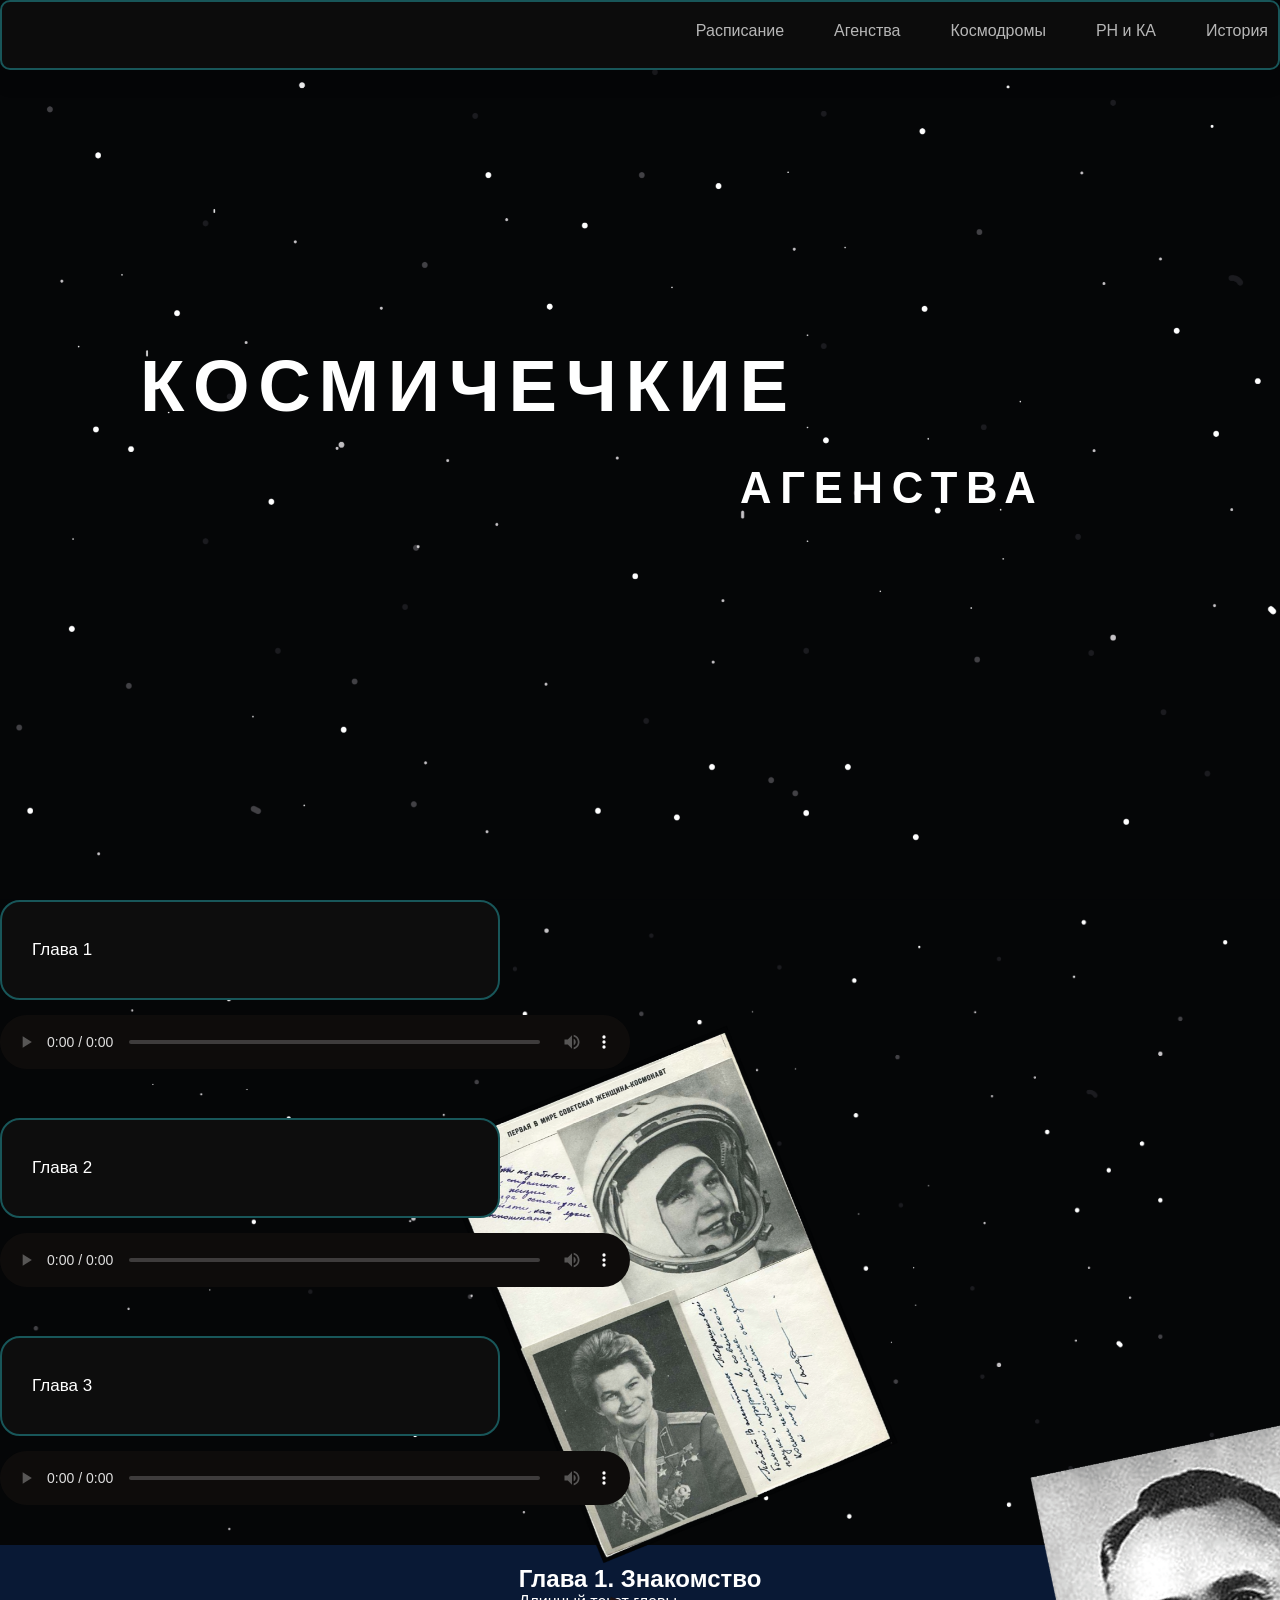
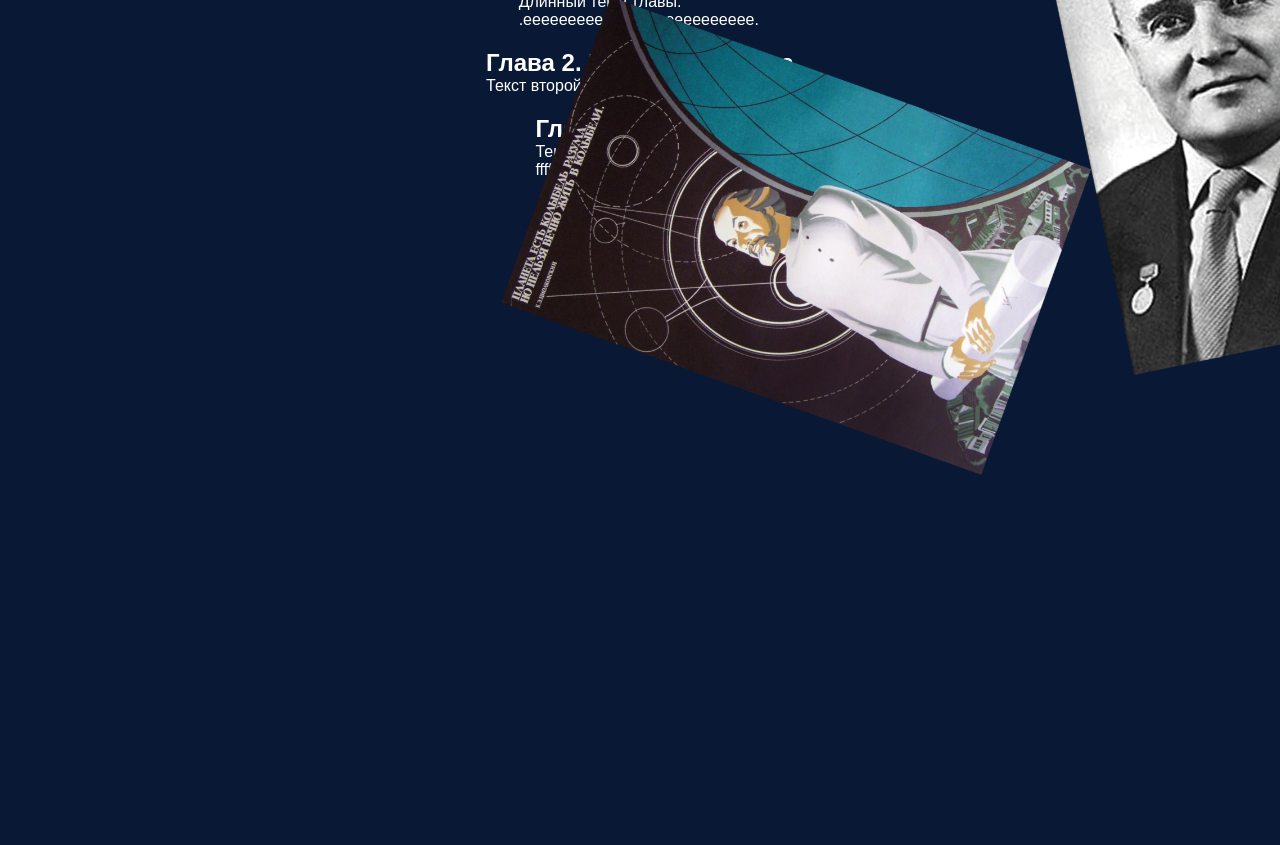
==== frontend/agency.html @ 894860f1 "first commit" ====
<!DOCTYPE html>
<html lang="en">


<head>
    <meta charset="UTF-8">
    <meta name="viewport" content="width=device-width, initial-scale=1.0">

    <title>Document</title>

    <link rel="stylesheet" href="css/history.css">
    <script src="frontend/js/app.js" defer></script>

</head>

<body>

    <nav class="navbar">
        <div class="container">
            <div class="navbar-wrap">
                <ul class="navbar-menu">
                    <li><a href="index.html">Расписание</a></li>
                    <li><a href="agency.html">Агенства</a></li>
                    <li><a href="kosmodrom.html">Космодромы</a></li>
                    <li><a href="ka.html">РН и КА</a></li>
                    <li><a href="history.html">История</a></li>

                </ul>
            </div>
        </div>
    </nav>

    <header class="main-header">
        <div class="layers">
            <div class="layer__header">
                <div class="layers__caption">Космичечкие</div>
                <div class="layers__title">Агенства</div>
            </div>
            <div class="layer layers__base" style="background-image: url(img/fon.png);"></div>

            <div class="layer layers__front" style="background-image: url(img/history.png);"></div>
        </div>
    </header>
    <header class="chapter-header">

        <div class="button-container">

            <div class="chapter-wrapper">
                <button class="chapter-btn" onclick="location.href='#chap1'">Глава 1</button>
                <audio controls>
                    <source src="audio/one.mp3" type="audio/mpeg">
                </audio>
            </div>

            <!-- Глава 2 -->
            <div class="chapter-wrapper">
                <button class="chapter-btn" onclick="location.href='#chap1'">Глава 2</button>
                <audio controls>
                    <source src="two.mp3" type="audio/mpeg">
                </audio>
            </div>
            <div class="chapter-wrapper">
                <button class="chapter-btn" onclick="location.href='#chap1'">Глава 3</button>
                <audio controls>
                    <source src="audio/one.mp3" type="audio/mpeg">
                </audio>
            </div>

            <div class="layer layers__hifon1" style="background-image: url(img/hifon1.png);"></div>
            <div class="layer layers__hifon2" style="background-image: url(img/hifon2.png);"></div>
            <div class="layer layers__hifon3" style="background-image: url(img/hifon3.png);"></div>
            <div class="layer layers__hifon4" style="background-image: url(img/hifon4.png);"></div>
        </div>
    </header>
    <div class="text">
        <div id="chap1" class="chapter">
            <h2>Глава 1. Знакомство</h2>
            <p>Длинный текст главы.<br>.eeeeeeeeeeeeeeeeeeeeeeeeee.</p>
        </div>

        <div id="chap2" class="chapter">
            <h2>Глава 2. Развитие сюжета</h2>
            <p>Текст второй главы...</p>
        </div>

        <div id="chap3" class="chapter">
            <h2>Глава 3. Развязка</h2>
            <p>Текст третьей главы<br>fffffff<br></p>
        </div>
    </div>
    <script src="frontend/js/audio.js"></script>
</body>

</html>
---- frontend/css/history.css ----
* {
    margin: 0;
    padding: 0;
    box-sizing: border-box;
}

:root {
    --index: calc(1vw + 1vh)
}

@font-face {
    font-family: raleway f;
    src: url(../fonts/raleway-regular.woff2);
}

@font-face {
    font-family: raleway f;
    src: url(../fonts/raleway-black.woff2);
    font-weight: 900;
}

body {
    background-color: #091935;
    background-size: cover;
    background-position: center;
    color: #fff;
    font-family: raleway_f, sans-serif;
    line-height: 1.;
    background-repeat: no-repeat;
}

.navbar {
    position: absolute;
    top: 0;
    left: 0;
    width: 100%;
    height: 70px;
    z-index: 10;
    background: transparent;
    background-color: #0c0c0c;
    box-shadow: 0 20px 10px rgba(0, 0, 0, .1);
    border: 2px solid #185659;
    border-radius: 10px;
}

.navbar-menu {
    margin-right: 10px;
    display: flex;
    justify-content: flex-end;
    align-items: center;
    list-style: none;
    gap: 50px;
    padding: 20px 0;
}

.logo {
    position: absolute;
    left: 20;
    top: 50%;
    z-index: 10;
}

.logo img {
    display: block;
    height: 50;
    width: auto;
}

.navbar-menu a {
    color: #fff;
    text-decoration: none;
    opacity: 0.7;
    font-family: inherit;
    transition: color 0.3s;
}

.navbar-menu a:hover {
    color: #ccc;
}

.button-container {
    position: relative;
    z-index: 2;
    background-image: url(../img/fon.png);
    background-size: cover;
    background-position: center;
    width: 100%;
    height: auto;

    display: flex;
    justify-content: flex-start;
    flex-direction: column;
    gap: 1vh;

}

.chapter-wrapper {
    display: flex;
    flex-direction: column;
    align-items: flex-start;
    gap: 15px;
    margin-bottom: 40px;
    width: 100%;
    height: auto;

}

audio {
    width: 70vh;
    filter: invert(100%);
    transform: translate3d(0, calc(var(--scrollTop) / -5), 0);

}

button {
    text-align: left;

    padding-left: 30px;
    font-family: raleway_f, sans-serif;
    font-size: 17px;
    background-color: #0d0d0d;
    border: 2px solid #185659;
    color: rgb(255, 255, 255);
    transform: translate3d(0, calc(var(--scrollTop) / -5), 0);
    width: 500px;
    /* Ширина */
    height: 100px;
    /* Высота */
    border-radius: 20px;
    /* небольшое скругление */
}


.text {
    display: flex;
    flex-direction: column;
    align-items: center;
    width: 100%;
    /* height: 100vh;  <-- УДАЛИТЕ ЭТУ СТРОКУ */
    min-height: 100vh;
    /* Используйте это, чтобы фон был минимум на весь экран */
    background-image: url(../img/fon.png);
    background-attachment: fixed;
    /* Чтобы фон красиво стоял, пока текст скроллится */
    background-size: cover;
}

h2 {
    color: white !important;
    /* Сделает заголовки белыми */
    display: block !important;
    /* Убедится, что они видны */
    margin-top: 20px;
    /* Добавит отступ сверху */
    font-family: Arial, sans-serif;
    /* Шрифт для чистоты */
    text-align: center;
    /* Центрирует текст */
    width: 100%;
}



/* Также настроим сам текст, чтобы он не прилипал к краям */
.content {
    background-color: #c2a375;
    /* Черный цвет с прозрачностью 60% */
    padding: 20px;
    /* Внутренние отступы, чтобы текст не лип к краям */
    border-radius: 10px;
    color: #000000;
    /* Чуть сероватый текст лучше читается на черном */
    line-height: 1.8;
    /* Увеличиваем межстрочный интервал */
    font-family: sans-serif;
     font-size: 18px;
    margin-bottom: 40px;
    /* Отступ между главами */
    white-space: pre-wrap;
    /* Сохраняет абзацы из текстового файла */
    
}

.main-header {
    position: relative;
}

.layers {
    height: 100vh;
    display: flex;
    align-items: center;
    justify-content: center;

    overflow: hidden;
    position: relative;
}

.layer {
    height: 100%;
    width: 100%;
    position: absolute;
    background-size: cover;
    background-position: center;
    will-change: transform;
    z-index: 2;
}

.layers__base {
    z-index: 0;
}

.layers__front {
    top: 200px;
    height: 400px;
    width: 400px;

    transform: translate3d(0, calc(var(--scrollTop) / -1), 0);
}

.layers__hifon1 {
    top: 80px;
    position: absolute;
    z-index: -1;
    object-fit: cover;
    width: 100%;
    height: 100vh;
    transform: translate3d(0, calc(var(--scrollTop) / -3), 0);
}

.layers__hifon2 {
    top: 300px;
    position: absolute;
    z-index: -1;
    object-fit: cover;
    width: 100%;
    height: 100vh;
    transform: translate3d(0, calc(var(--scrollTop) / -1.8), 0);
}

.layers__hifon3 {
    top: 70px;
    position: absolute;
    z-index: -1;
    object-fit: cover;
    width: 100%;
    height: 100vh;
    transform: translate3d(0, calc(var(--scrollTop) / -2.5), 0);
}

.layers__hifon4 {
    top: 200px;
    position: absolute;
    z-index: -1;
    object-fit: cover;
    width: 100%;
    height: 100vh;
    transform: translate3d(0, calc(var(--scrollTop) / -2), 0);
}

.layer__header {
    z-index: 1;
    transform: translate3d(0, calc(var(--scrollTop) / 2), 0);
    will-change: transform;
    text-transform: uppercase;
    font-weight: 900;
}

.layers__caption {
    position: absolute;
    top: -90px;
    left: -500px;
    font-size: calc(var(--index) / 0.3);
    letter-spacing: calc(var(--index) / 2.5);
    margin-top: calc(var(--index) * -0.75);
    transform: translate3d(calc(var(--scrollTop) / -3), calc(var(--scrollTop) / -1), 0);
}

.layers__title {
    position: absolute;
    top: 30px;
    left: 100px;
    font-size: calc(var(--index) / 0.5);
    letter-spacing: calc(var(--index) / 2.5);
    margin-top: calc(var(--index) * -0.75);
    transform: translate3d(calc(var(--scrollTop) / 1), calc(var(--scrollTop) / -1), 0);
}
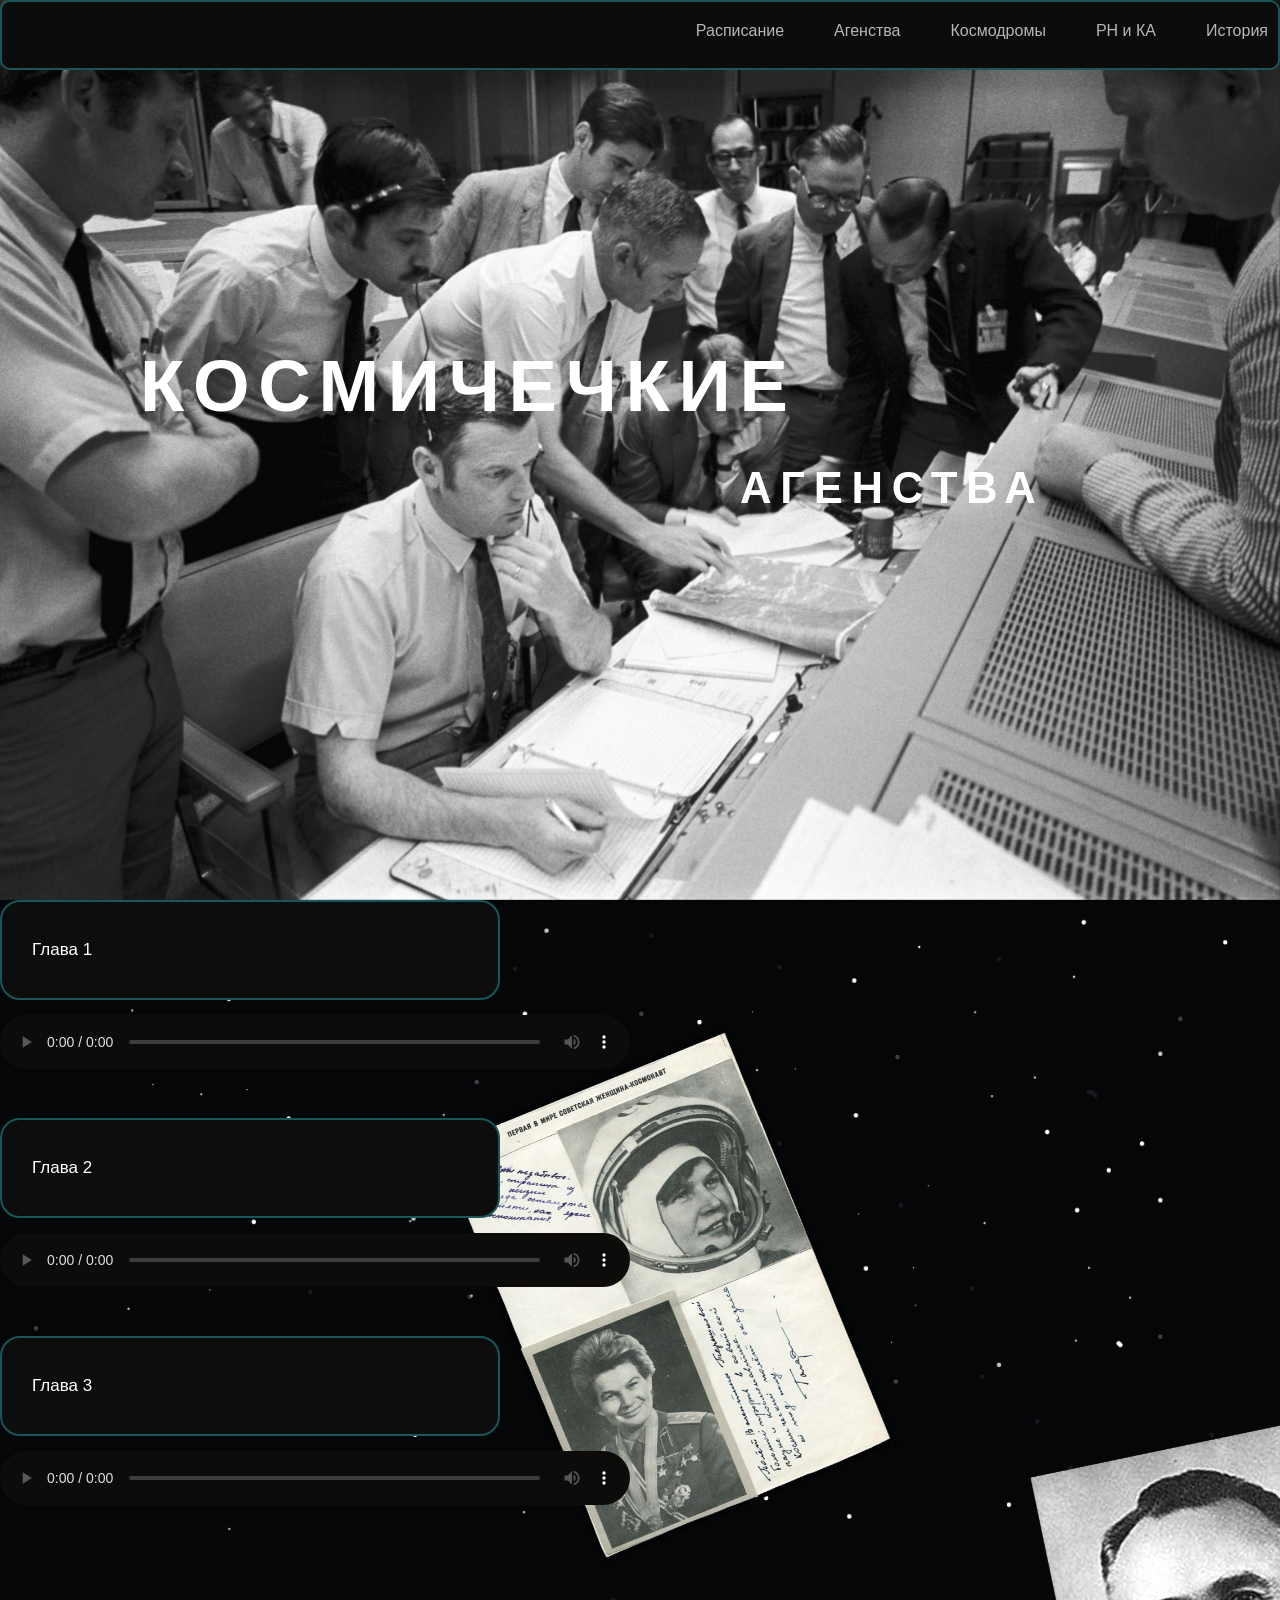
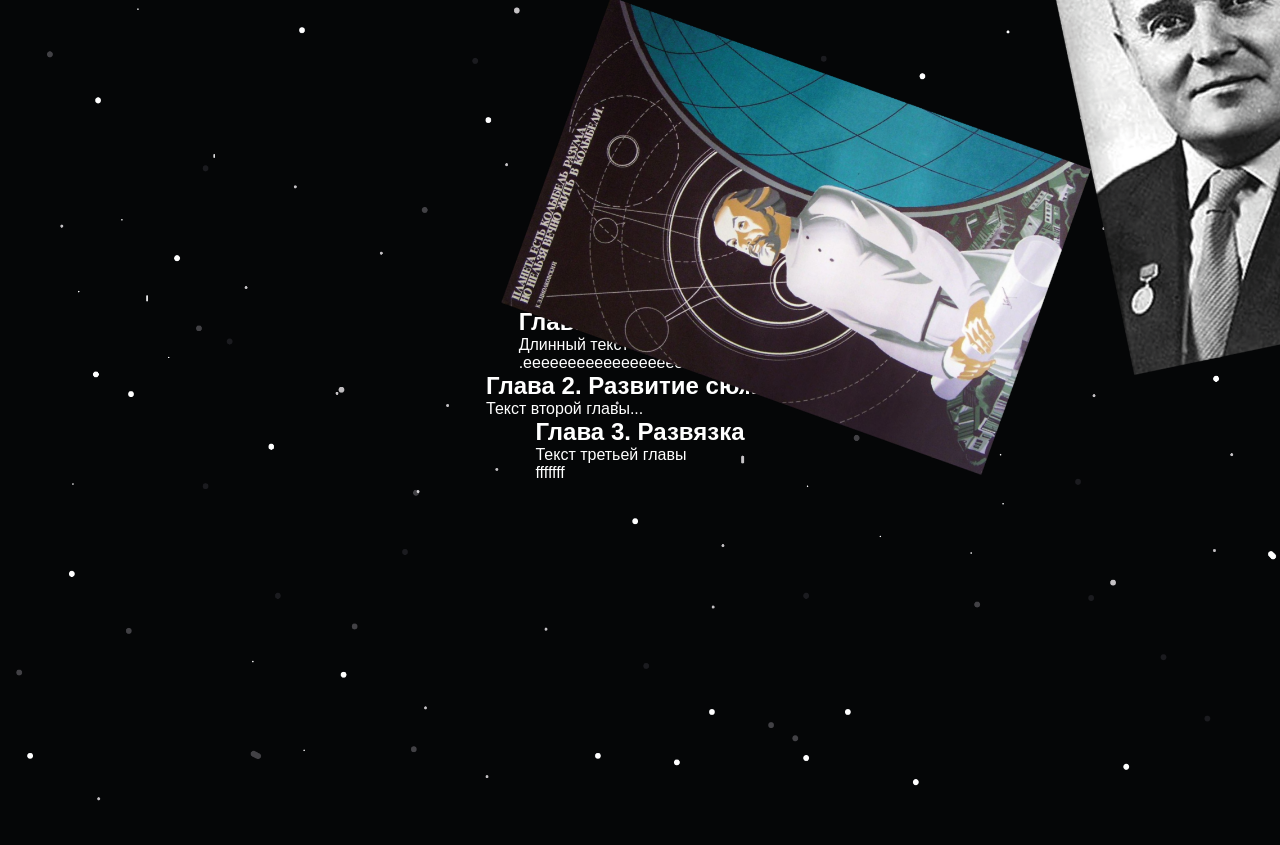
==== commit 8a12c9d9: "Краткое описание изменений" ====
--- a/frontend/agency.html
+++ b/frontend/agency.html
@@ -6,9 +6,8 @@
     <meta charset="UTF-8">
     <meta name="viewport" content="width=device-width, initial-scale=1.0">
 
-    <title>Document</title>
-
-    <link rel="stylesheet" href="css/history.css">
+    <title>Агентства</title>
+    <link rel="stylesheet" href="css/agency.css">
     <script src="frontend/js/app.js" defer></script>
 
 </head>
@@ -36,7 +35,7 @@
                 <div class="layers__caption">Космичечкие</div>
                 <div class="layers__title">Агенства</div>
             </div>
-            <div class="layer layers__base" style="background-image: url(img/fon.png);"></div>
+            <div class="layer layers__base" style="background-image: url(img/agency.jpg);"></div>
 
             <div class="layer layers__front" style="background-image: url(img/history.png);"></div>
         </div>
--- a/frontend/css/agency.css
+++ b/frontend/css/agency.css
@@ -0,0 +1,231 @@
+* {
+    margin: 0;
+    padding: 0;
+    box-sizing: border-box;
+}
+
+:root {
+    --index: calc(1vw + 1vh)
+}
+
+@font-face {
+    font-family: raleway f;
+    src: url(../fonts/raleway-regular.woff2);
+}
+
+@font-face {
+    font-family: raleway f;
+    src: url(../fonts/raleway-black.woff2);
+    font-weight: 900;
+}
+
+body {
+    background-color: #091935;
+    background-size: cover;
+    background-position: center;
+    color: #fff;
+    font-family: raleway_f, sans-serif;
+    line-height: 1.;
+    background-repeat: no-repeat;
+}
+
+.navbar {
+    position: absolute;
+    top: 0;
+    left: 0;
+    width: 100%;
+    height: 70px;
+    z-index: 10;
+    background: transparent;
+    background-color: #0c0c0c;
+    box-shadow: 0 20px 10px rgba(0, 0, 0, .1);
+    border: 2px solid #185659;
+    border-radius: 10px;
+}
+
+.navbar-menu {
+    margin-right: 10px;
+    display: flex;
+    justify-content: flex-end;
+    align-items: center;
+    list-style: none;
+    gap: 50px;
+    padding: 20px 0;
+}
+
+.navbar-menu a {
+    color: #fff;
+    text-decoration: none;
+    opacity: 0.7;
+    font-family: inherit;
+    transition: color 0.3s;
+}
+
+.navbar-menu a:hover {
+    color: #ccc;
+}
+
+.button-container {
+    position: relative;
+    z-index: 2;
+    background-image: url(../img/fon.png);
+    background-size: cover;
+    background-position: center;
+    width: 100%;
+    height: auto;
+
+    display: flex;
+    justify-content: flex-start;
+    flex-direction: column;
+    gap: 1vh;
+
+}
+.chapter-wrapper {
+    display: flex;
+    flex-direction: column;
+    align-items: flex-start;
+    gap: 15px;
+    margin-bottom: 40px;
+    width: 100%;
+    height: auto;
+    
+}
+
+audio {
+    width: 70vh;
+    filter: invert(100%);
+    
+}
+
+button {
+    text-align: left;
+
+    padding-left: 30px;
+    font-family: raleway_f, sans-serif;
+    font-size: 17px;
+    background-color: #0d0d0d;
+    border: 2px solid #185659;
+    color: rgb(255, 255, 255);
+    transform: translate3d(0, calc(var(--scrollTop) / -5), 0);
+    width: 500px;
+    /* Ширина */
+    height: 100px;
+    /* Высота */
+    border-radius: 20px;
+    /* небольшое скругление */
+}
+
+
+.text {
+    display: flex;
+    align-items: center;
+    justify-content: center;
+    flex-direction: column;
+    background-image: url(../img/fon.png);
+    background-size: cover;
+    background-position: center;
+    width: 100%;
+    height: 100vh;
+}
+
+
+.main-header {
+    position: relative;
+}
+
+.layers {
+    height: 100vh;
+    display: flex;
+    align-items: center;
+    justify-content: center;
+
+    overflow: hidden;
+    position: relative;
+}
+
+.layer {
+    height: 100%;
+    width: 100%;
+    position: absolute;
+    background-size: cover;
+    background-position: center;
+    will-change: transform;
+    z-index: 2;
+}
+
+.layers__base {
+    z-index: 0;
+}
+
+.layers__front {
+    top: 200px;
+    height: 400px;
+    width: 400px;
+
+    transform: translate3d(0, calc(var(--scrollTop) / -1), 0);
+}
+
+.layers__hifon1 {
+    top: 80px;
+    position: absolute;
+    z-index: -1;
+    object-fit: cover;
+    width: 100%;
+    height: 100vh;
+    transform: translate3d(0, calc(var(--scrollTop) / -3), 0);
+}
+.layers__hifon2 {
+    top: 300px;
+    position: absolute;
+    z-index: -1;
+    object-fit: cover;
+    width: 100%;
+    height: 100vh;
+    transform: translate3d(0, calc(var(--scrollTop) / -1.8), 0);
+}
+.layers__hifon3 {
+    top: 70px;
+    position: absolute;
+    z-index: -1;
+    object-fit: cover;
+    width: 100%;
+    height: 100vh;
+    transform: translate3d(0, calc(var(--scrollTop) / -2.5), 0);
+}
+.layers__hifon4 {
+    top: 200px;
+    position: absolute;
+    z-index: -1;
+    object-fit: cover;
+    width: 100%;
+    height: 100vh;
+    transform: translate3d(0, calc(var(--scrollTop) / -2), 0);
+}
+
+.layer__header {
+    z-index: 1;
+    transform: translate3d(0, calc(var(--scrollTop) / 2), 0);
+    will-change: transform;
+    text-transform: uppercase;
+    font-weight: 900;
+}
+
+.layers__caption {
+    position: absolute;
+    top: -90px;
+    left: -500px;
+    font-size: calc(var(--index) / 0.3);
+    letter-spacing: calc(var(--index) / 2.5);
+    margin-top: calc(var(--index) * -0.75);
+    transform: translate3d(calc(var(--scrollTop) / -3), calc(var(--scrollTop) / -1), 0);
+}
+
+.layers__title {
+    position: absolute;
+    top: 30px;
+    left: 100px;
+    font-size: calc(var(--index) / 0.5);
+    letter-spacing: calc(var(--index) / 2.5);
+    margin-top: calc(var(--index) * -0.75);
+    transform: translate3d(calc(var(--scrollTop) / 1), calc(var(--scrollTop) / -1), 0);
+}
